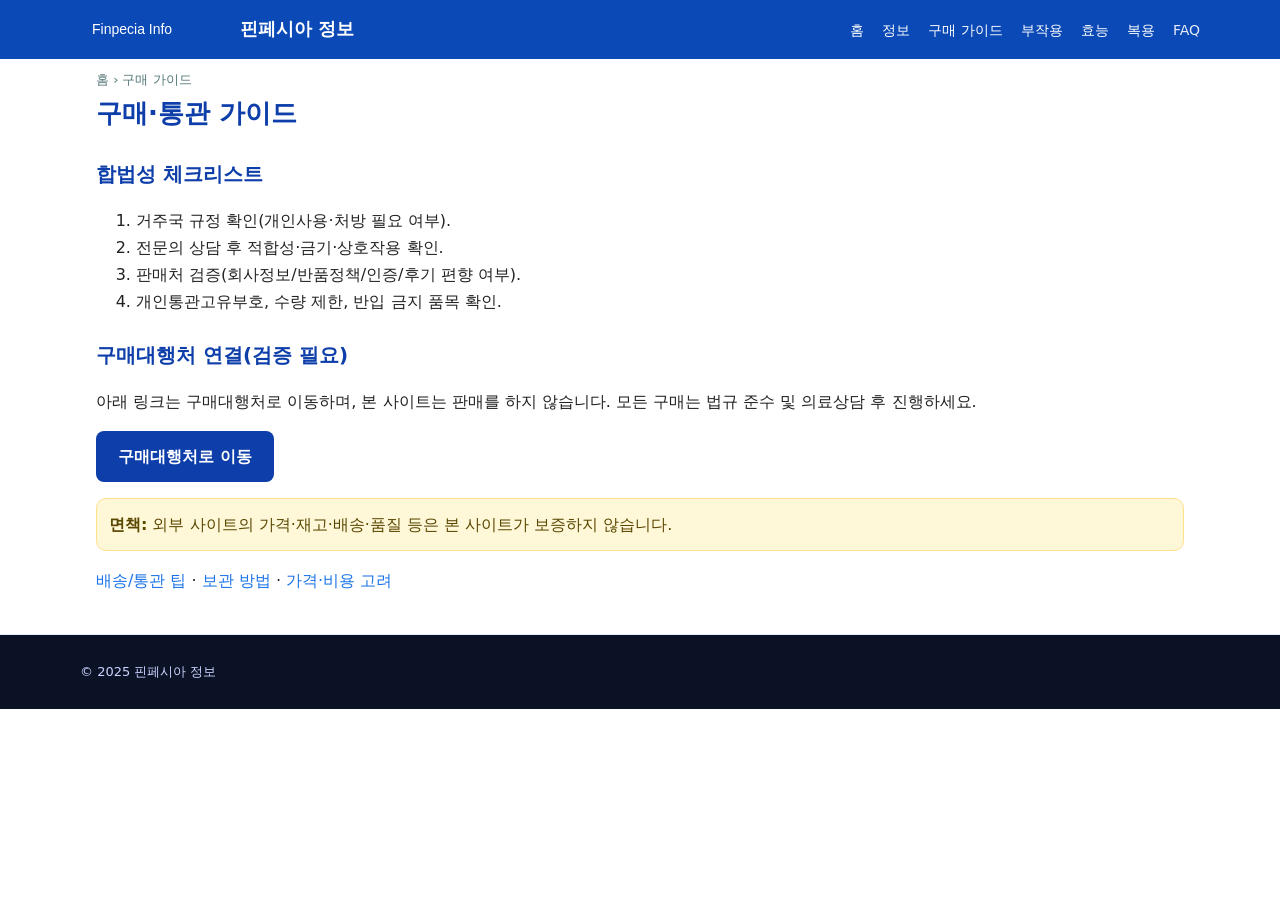
==== buy/index.html @ 8241b49b "Create index.html" ====
<!DOCTYPE html><html lang="ko"><head>
<meta charset="utf-8"><title>구매·통관 가이드</title>
<meta name="description" content="합법성 체크리스트, 개인통관고유부호, 수량 제한 등 일반적 유의점.">
<meta name="viewport" content="width=device-width, initial-scale=1"><link rel="stylesheet" href="/assets/style.css">
<link rel="canonical" href="https://example.com/buy/"></head><body>
<div class="topbar"><div class="wrap header"><a class="brand" href="/"><img src="/assets/logo.svg" alt=""><b>핀페시아 정보</b></a>
<nav class="nav"><a href="/">홈</a><a href="/info/">정보</a><a href="/buy/">구매 가이드</a><a href="/info/side-effects.html">부작용</a><a href="/info/efficacy.html">효능</a><a href="/info/dosage.html">복용</a><a class="sub" href="/faq/">FAQ</a></nav></div></div>
<main class="wrap">
<div class="breadcrumb"><a href="/">홈</a> › 구매 가이드</div>
<h1>구매·통관 가이드</h1>
<h2>합법성 체크리스트</h2>
<ol>
<li>거주국 규정 확인(개인사용·처방 필요 여부).</li>
<li>전문의 상담 후 적합성·금기·상호작용 확인.</li>
<li>판매처 검증(회사정보/반품정책/인증/후기 편향 여부).</li>
<li>개인통관고유부호, 수량 제한, 반입 금지 품목 확인.</li>
</ol>
<h2>구매대행처 연결(검증 필요)</h2>
<p>아래 링크는 구매대행처로 이동하며, 본 사이트는 판매를 하지 않습니다. 모든 구매는 법규 준수 및 의료상담 후 진행하세요.</p>
<p><a class="cta" href="https://genericpam.com" target="_blank" rel="nofollow sponsored noopener">구매대행처로 이동</a></p>
<div class="notice"><b>면책:</b> 외부 사이트의 가격·재고·배송·품질 등은 본 사이트가 보증하지 않습니다.</div>
<p><a href="/buy/shipping.html">배송/통관 팁</a> · <a href="/buy/storage.html">보관 방법</a> · <a href="/buy/price.html">가격·비용 고려</a></p>
</main>
<footer><div class="wrap footer">© 2025 핀페시아 정보</div></footer>
</body></html>
---- assets/style.css ----
:root{--brand:#0a49b6;--ink:#222;--muted:#666;--bg:#fff;--card:#f7faff;--line:#e2ecff;--accent:#1a73e8;--warn:#fff8d8;--warn-line:#ffe08a}
*{box-sizing:border-box}html,body{margin:0;padding:0}
body{font-family:system-ui,-apple-system,'Noto Sans KR',Segoe UI,Roboto,Arial,sans-serif;color:var(--ink);background:var(--bg);line-height:1.7}
a{color:var(--accent);text-decoration:none}a:hover{text-decoration:underline}


/* 헤더 */
.topbar{background:var(--brand);color:#fff}
.wrap{max-width:1120px;margin:auto;padding:0 16px}
.header{display:flex;gap:20px;align-items:center;justify-content:space-between;padding:14px 0}
.brand{display:flex;align-items:center;gap:10px}
.brand img{height:28px}
.brand b{font-size:18px;color:#fff}
.nav a{color:#fff;margin-left:18px;font-size:14px;white-space:nowrap}
.nav a.sub{opacity:.9}


/* 공통 */
main{padding:40px 16px}
h1{font-size:26px;margin:0 0 12px;color:#0d3ea9}
h2{font-size:20px;margin:22px 0 8px;color:#0d3ea9}
.grid{display:grid;grid-template-columns:repeat(auto-fit,minmax(240px,1fr));gap:18px}
.card{background:var(--card);border:1px solid var(--line);border-radius:12px;padding:18px}
.card h3{margin:0 0 8px;color:#0d3ea9;font-size:18px}
.badge{display:inline-block;border:1px solid var(--line);background:#fff;border-radius:999px;padding:4px 10px;margin:2px 6px 0 0;font-size:12px;color:#0d3ea9}
.notice{background:var(--warn);border:1px solid var(--warn-line);border-radius:10px;padding:12px;margin:14px 0;color:#5a4700}
.breadcrumb{font-size:13px;color:#577;margin:10px 0 0}.breadcrumb a{color:#577}
.hero{background:linear-gradient(135deg,#f3f7ff,#e9f2ff);border-bottom:1px solid var(--line)}
.hero>.wrap{padding:72px 16px;text-align:center}
.hero h1{margin:0 0 10px;font-size:34px;color:#0d3ea9}
.hero p{margin:0 0 22px;color:#555}
.cta{display:inline-block;background:#0d3ea9;color:#fff;padding:12px 22px;border-radius:8px;font-weight:700}
.cta:hover{background:#0b3289;text-decoration:none}


/* 푸터 */
footer{border-top:1px solid var(--line);background:#0b1226;color:#cbd3ff;margin-top:40px}
.footer{padding:26px 0;font-size:13px}
.footer a{color:#9db4ff}


/* 접근성 */
img{max-width:100%;height:auto}
a:focus{outline:2px solid #111;outline-offset:2px}
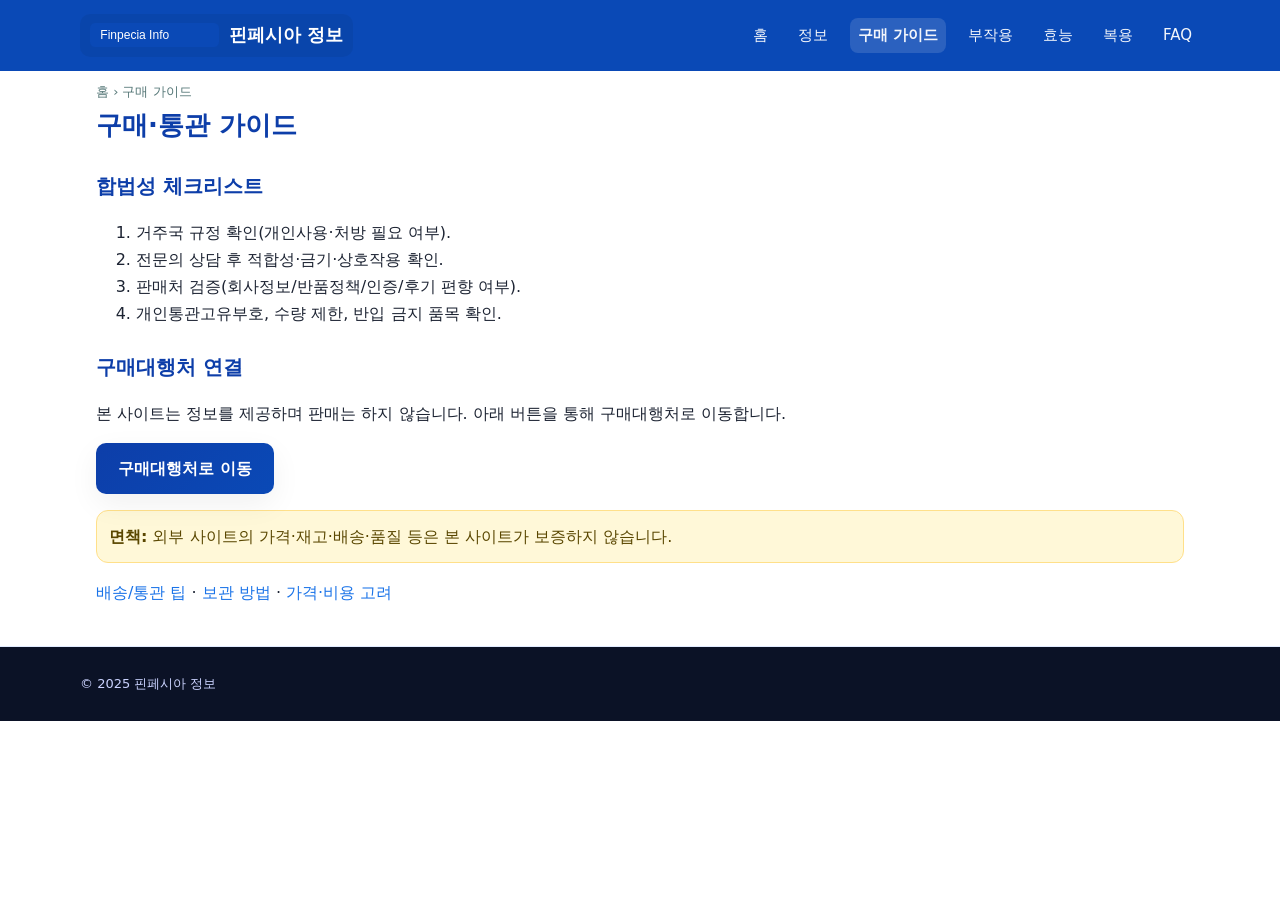
==== commit 7a353d65: "Update index.html" ====
--- a/buy/index.html
+++ b/buy/index.html
@@ -2,24 +2,40 @@
 <meta charset="utf-8"><title>구매·통관 가이드</title>
 <meta name="description" content="합법성 체크리스트, 개인통관고유부호, 수량 제한 등 일반적 유의점.">
 <meta name="viewport" content="width=device-width, initial-scale=1"><link rel="stylesheet" href="/assets/style.css">
-<link rel="canonical" href="https://example.com/buy/"></head><body>
-<div class="topbar"><div class="wrap header"><a class="brand" href="/"><img src="/assets/logo.svg" alt=""><b>핀페시아 정보</b></a>
-<nav class="nav"><a href="/">홈</a><a href="/info/">정보</a><a href="/buy/">구매 가이드</a><a href="/info/side-effects.html">부작용</a><a href="/info/efficacy.html">효능</a><a href="/info/dosage.html">복용</a><a class="sub" href="/faq/">FAQ</a></nav></div></div>
+<link rel="canonical" href="https://example.com/buy/">
+</head><body>
+<div class="topbar"><div class="wrap header">
+  <a class="brand" href="/"><img src="/assets/logo.svg" alt=""><b>핀페시아 정보</b></a>
+  <nav class="nav">
+    <a href="/">홈</a>
+    <a href="/info/">정보</a>
+    <a href="/buy/" class="active">구매 가이드</a>
+    <a href="/info/side-effects.html">부작용</a>
+    <a href="/info/efficacy.html">효능</a>
+    <a href="/info/dosage.html">복용</a>
+    <a class="sub" href="/faq/">FAQ</a>
+  </nav>
+</div></div>
+
 <main class="wrap">
-<div class="breadcrumb"><a href="/">홈</a> › 구매 가이드</div>
-<h1>구매·통관 가이드</h1>
-<h2>합법성 체크리스트</h2>
-<ol>
-<li>거주국 규정 확인(개인사용·처방 필요 여부).</li>
-<li>전문의 상담 후 적합성·금기·상호작용 확인.</li>
-<li>판매처 검증(회사정보/반품정책/인증/후기 편향 여부).</li>
-<li>개인통관고유부호, 수량 제한, 반입 금지 품목 확인.</li>
-</ol>
-<h2>구매대행처 연결(검증 필요)</h2>
-<p>아래 링크는 구매대행처로 이동하며, 본 사이트는 판매를 하지 않습니다. 모든 구매는 법규 준수 및 의료상담 후 진행하세요.</p>
-<p><a class="cta" href="https://genericpam.com" target="_blank" rel="nofollow sponsored noopener">구매대행처로 이동</a></p>
-<div class="notice"><b>면책:</b> 외부 사이트의 가격·재고·배송·품질 등은 본 사이트가 보증하지 않습니다.</div>
-<p><a href="/buy/shipping.html">배송/통관 팁</a> · <a href="/buy/storage.html">보관 방법</a> · <a href="/buy/price.html">가격·비용 고려</a></p>
+  <div class="breadcrumb"><a href="/">홈</a> › 구매 가이드</div>
+  <h1>구매·통관 가이드</h1>
+
+  <h2>합법성 체크리스트</h2>
+  <ol>
+    <li>거주국 규정 확인(개인사용·처방 필요 여부).</li>
+    <li>전문의 상담 후 적합성·금기·상호작용 확인.</li>
+    <li>판매처 검증(회사정보/반품정책/인증/후기 편향 여부).</li>
+    <li>개인통관고유부호, 수량 제한, 반입 금지 품목 확인.</li>
+  </ol>
+
+  <h2>구매대행처 연결</h2>
+  <p>본 사이트는 정보를 제공하며 판매는 하지 않습니다. 아래 버튼을 통해 구매대행처로 이동합니다.</p>
+  <p><a class="cta" href="https://genericpam.com" target="_blank" rel="nofollow sponsored noopener">구매대행처로 이동</a></p>
+  <div class="notice"><b>면책:</b> 외부 사이트의 가격·재고·배송·품질 등은 본 사이트가 보증하지 않습니다.</div>
+
+  <p><a href="/buy/shipping.html">배송/통관 팁</a> · <a href="/buy/storage.html">보관 방법</a> · <a href="/buy/price.html">가격·비용 고려</a></p>
 </main>
+
 <footer><div class="wrap footer">© 2025 핀페시아 정보</div></footer>
 </body></html>
--- a/assets/style.css
+++ b/assets/style.css
@@ -1,44 +1,88 @@
-:root{--brand:#0a49b6;--ink:#222;--muted:#666;--bg:#fff;--card:#f7faff;--line:#e2ecff;--accent:#1a73e8;--warn:#fff8d8;--warn-line:#ffe08a}
-*{box-sizing:border-box}html,body{margin:0;padding:0}
+:root{
+  --brand:#0a49b6; --ink:#1d2433; --muted:#6b7280; --bg:#fff;
+  --card:#f7faff; --line:#e2ecff; --accent:#1a73e8;
+  --warn:#fff8d8; --warn-line:#ffe08a;
+  --rad:16px; --shadow:0 10px 30px rgba(0,0,0,.06);
+}
+*{box-sizing:border-box} html,body{margin:0;padding:0}
 body{font-family:system-ui,-apple-system,'Noto Sans KR',Segoe UI,Roboto,Arial,sans-serif;color:var(--ink);background:var(--bg);line-height:1.7}
-a{color:var(--accent);text-decoration:none}a:hover{text-decoration:underline}
+a{color:var(--accent);text-decoration:none} a:hover{text-decoration:underline}
+img{max-width:100%;height:auto;display:block}
 
+/* 헤더 & 네비 */
+.topbar{background:var(--brand);color:#fff;position:sticky;top:0;z-index:20}
+.wrap{max-width:1120px;margin:auto;padding:0 16px}
+.header{display:flex;gap:28px;align-items:center;justify-content:space-between;padding:14px 0}
+.brand{display:flex;align-items:center;gap:10px;padding:6px 10px;border-radius:10px;background:rgba(0,0,0,.06)}
+.brand img{height:24px}
+.brand b{font-size:18px;color:#fff;white-space:nowrap}
+.nav{display:flex;align-items:center;flex-wrap:wrap;gap:14px}
+.nav a{font-size:15px;line-height:1;padding:10px 8px;color:#fff;opacity:.95;border-radius:8px}
+.nav a:hover{opacity:1;text-decoration:underline}
+.nav a.active{background:rgba(255,255,255,.14);font-weight:700;text-decoration:none}
 
-/* 헤더 */
-.topbar{background:var(--brand);color:#fff}
-.wrap{max-width:1120px;margin:auto;padding:0 16px}
-.header{display:flex;gap:20px;align-items:center;justify-content:space-between;padding:14px 0}
-.brand{display:flex;align-items:center;gap:10px}
-.brand img{height:28px}
-.brand b{font-size:18px;color:#fff}
-.nav a{color:#fff;margin-left:18px;font-size:14px;white-space:nowrap}
-.nav a.sub{opacity:.9}
+/* 히어로(이미지+오버레이) */
+.hero{
+  background:linear-gradient(135deg,#ecf3ff,#e9f2ff);
+  border-bottom:1px solid var(--line); position:relative; overflow:hidden;
+}
+.hero .media{
+  position:absolute; inset:0; pointer-events:none; opacity:.2; mix-blend:normal;
+  background: center/cover no-repeat var(--hero, none);
+  transform:scale(1.02);
+}
+.hero>.wrap{padding:92px 16px 72px;text-align:center;position:relative}
+.hero h1{margin:0 0 12px;font-size:36px;color:#0d3ea9;letter-spacing:-0.2px}
+.hero p{margin:0 0 24px;color:#4b5563}
+.cta{display:inline-block;background:linear-gradient(135deg,#0d3ea9,#0a49b6);color:#fff;padding:12px 22px;border-radius:10px;font-weight:700;box-shadow:var(--shadow);transform:translateZ(0);transition:.18s}
+.cta:hover{filter:brightness(1.05);text-decoration:none;transform:translateY(-1px)}
 
-
-/* 공통 */
+/* 본문 공통 */
 main{padding:40px 16px}
 h1{font-size:26px;margin:0 0 12px;color:#0d3ea9}
-h2{font-size:20px;margin:22px 0 8px;color:#0d3ea9}
+h2{font-size:20px;margin:22px 0 10px;color:#0d3ea9}
+
+/* 카드/그리드 */
 .grid{display:grid;grid-template-columns:repeat(auto-fit,minmax(240px,1fr));gap:18px}
-.card{background:var(--card);border:1px solid var(--line);border-radius:12px;padding:18px}
+.card{
+  background:linear-gradient(#fff,#fff) padding-box,
+             radial-gradient(120% 120% at 0% 0%,#dfe9ff,#ffffff) border-box;
+  border:1px solid transparent;border-radius:var(--rad);padding:18px;box-shadow:var(--shadow);transition:transform .15s ease, box-shadow .15s ease
+}
+.card:hover{transform:translateY(-3px);box-shadow:0 16px 40px rgba(0,0,0,.08)}
 .card h3{margin:0 0 8px;color:#0d3ea9;font-size:18px}
+
+/* 이미지 카드(메인 갤러리) */
+.imgcard{display:grid;grid-template-rows:auto 1fr;gap:12px}
+.imgcard picture,.imgcard img{border-radius:14px;overflow:hidden}
+.imgcap{font-size:14px;color:#4b5563}
+
+/* 배지/노티스 */
 .badge{display:inline-block;border:1px solid var(--line);background:#fff;border-radius:999px;padding:4px 10px;margin:2px 6px 0 0;font-size:12px;color:#0d3ea9}
-.notice{background:var(--warn);border:1px solid var(--warn-line);border-radius:10px;padding:12px;margin:14px 0;color:#5a4700}
+.notice{background:var(--warn);border:1px solid var(--warn-line);border-radius:12px;padding:12px;margin:16px 0;color:#5a4700}
+
+/* 빌보드(섹션 callout) */
+.billboard{
+  margin:32px 0;padding:22px;border-radius:18px;display:grid;gap:12px;
+  background:linear-gradient(135deg,#f0f6ff,#ffffff);
+  border:1px solid var(--line);
+}
+
+/* 빵부스러기 & 푸터 */
 .breadcrumb{font-size:13px;color:#577;margin:10px 0 0}.breadcrumb a{color:#577}
-.hero{background:linear-gradient(135deg,#f3f7ff,#e9f2ff);border-bottom:1px solid var(--line)}
-.hero>.wrap{padding:72px 16px;text-align:center}
-.hero h1{margin:0 0 10px;font-size:34px;color:#0d3ea9}
-.hero p{margin:0 0 22px;color:#555}
-.cta{display:inline-block;background:#0d3ea9;color:#fff;padding:12px 22px;border-radius:8px;font-weight:700}
-.cta:hover{background:#0b3289;text-decoration:none}
-
-
-/* 푸터 */
 footer{border-top:1px solid var(--line);background:#0b1226;color:#cbd3ff;margin-top:40px}
 .footer{padding:26px 0;font-size:13px}
 .footer a{color:#9db4ff}
 
+/* 스크롤 인 애니메이션 */
+.reveal{opacity:0;transform:translateY(10px);transition:opacity .4s ease, transform .4s ease}
+.reveal.show{opacity:1;transform:none}
 
-/* 접근성 */
-img{max-width:100%;height:auto}
-a:focus{outline:2px solid #111;outline-offset:2px}
+/* 반응형 */
+@media (max-width: 640px){
+  .header{flex-direction:column; align-items:flex-start}
+  .nav{gap:8px}
+  .nav a{padding:8px 6px; font-size:14px}
+  .hero>.wrap{padding:72px 16px 56px}
+  .hero h1{font-size:28px}
+}
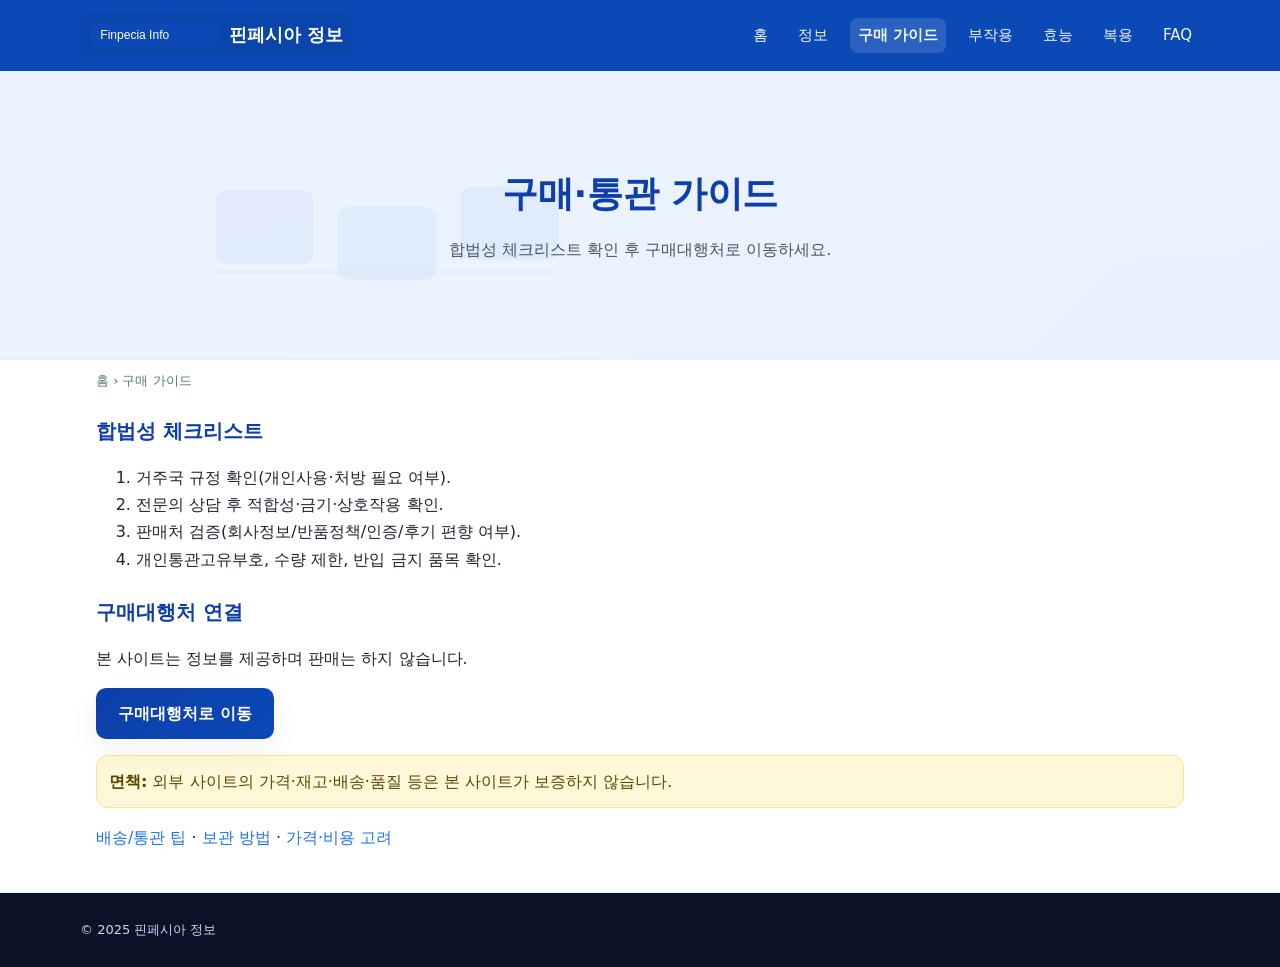
==== commit dcfc6fc3: "Update index.html" ====
--- a/buy/index.html
+++ b/buy/index.html
@@ -1,26 +1,27 @@
 <!DOCTYPE html><html lang="ko"><head>
 <meta charset="utf-8"><title>구매·통관 가이드</title>
 <meta name="description" content="합법성 체크리스트, 개인통관고유부호, 수량 제한 등 일반적 유의점.">
-<meta name="viewport" content="width=device-width, initial-scale=1"><link rel="stylesheet" href="/assets/style.css">
+<meta name="viewport" content="width=device-width, initial-scale=1"><link rel="stylesheet" href="../assets/style.css">
 <link rel="canonical" href="https://example.com/buy/">
 </head><body>
 <div class="topbar"><div class="wrap header">
-  <a class="brand" href="/"><img src="/assets/logo.svg" alt=""><b>핀페시아 정보</b></a>
+  <a class="brand" href="/"><img src="../assets/logo.svg" alt=""><b>핀페시아 정보</b></a>
   <nav class="nav">
-    <a href="/">홈</a>
-    <a href="/info/">정보</a>
-    <a href="/buy/" class="active">구매 가이드</a>
-    <a href="/info/side-effects.html">부작용</a>
-    <a href="/info/efficacy.html">효능</a>
-    <a href="/info/dosage.html">복용</a>
-    <a class="sub" href="/faq/">FAQ</a>
+    <a href="/">홈</a><a href="/info/">정보</a><a href="/buy/" class="active">구매 가이드</a>
+    <a href="/info/side-effects.html">부작용</a><a href="/info/efficacy.html">효능</a><a href="/info/dosage.html">복용</a><a class="sub" href="/faq/">FAQ</a>
   </nav>
 </div></div>
 
+<section class="hero" style="--hero: url('../assets/img/buy-hero.svg')">
+  <div class="media" aria-hidden="true"></div>
+  <div class="wrap">
+    <h1>구매·통관 가이드</h1>
+    <p>합법성 체크리스트 확인 후 구매대행처로 이동하세요.</p>
+  </div>
+</section>
+
 <main class="wrap">
   <div class="breadcrumb"><a href="/">홈</a> › 구매 가이드</div>
-  <h1>구매·통관 가이드</h1>
-
   <h2>합법성 체크리스트</h2>
   <ol>
     <li>거주국 규정 확인(개인사용·처방 필요 여부).</li>
@@ -28,14 +29,11 @@
     <li>판매처 검증(회사정보/반품정책/인증/후기 편향 여부).</li>
     <li>개인통관고유부호, 수량 제한, 반입 금지 품목 확인.</li>
   </ol>
-
   <h2>구매대행처 연결</h2>
-  <p>본 사이트는 정보를 제공하며 판매는 하지 않습니다. 아래 버튼을 통해 구매대행처로 이동합니다.</p>
+  <p>본 사이트는 정보를 제공하며 판매는 하지 않습니다.</p>
   <p><a class="cta" href="https://genericpam.com" target="_blank" rel="nofollow sponsored noopener">구매대행처로 이동</a></p>
   <div class="notice"><b>면책:</b> 외부 사이트의 가격·재고·배송·품질 등은 본 사이트가 보증하지 않습니다.</div>
-
   <p><a href="/buy/shipping.html">배송/통관 팁</a> · <a href="/buy/storage.html">보관 방법</a> · <a href="/buy/price.html">가격·비용 고려</a></p>
 </main>
-
 <footer><div class="wrap footer">© 2025 핀페시아 정보</div></footer>
 </body></html>
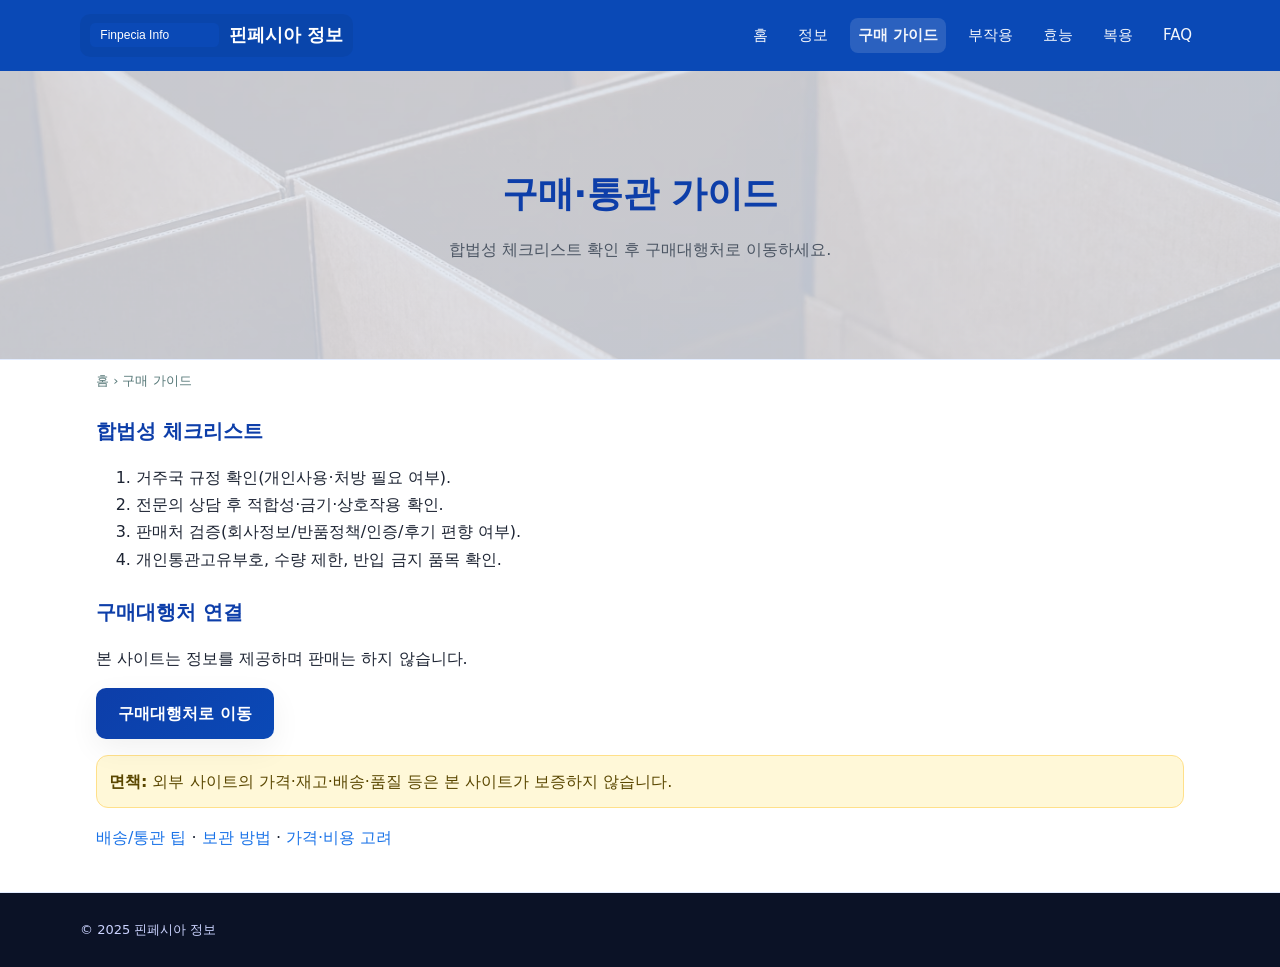
==== commit e221ea2d: "Update index.html" ====
--- a/buy/index.html
+++ b/buy/index.html
@@ -12,7 +12,7 @@
   </nav>
 </div></div>
 
-<section class="hero" style="--hero: url('../assets/img/buy-hero.svg')">
+<section class="hero" style="--hero: url('../assets/img/buy-hero.webp')">
   <div class="media" aria-hidden="true"></div>
   <div class="wrap">
     <h1>구매·통관 가이드</h1>
